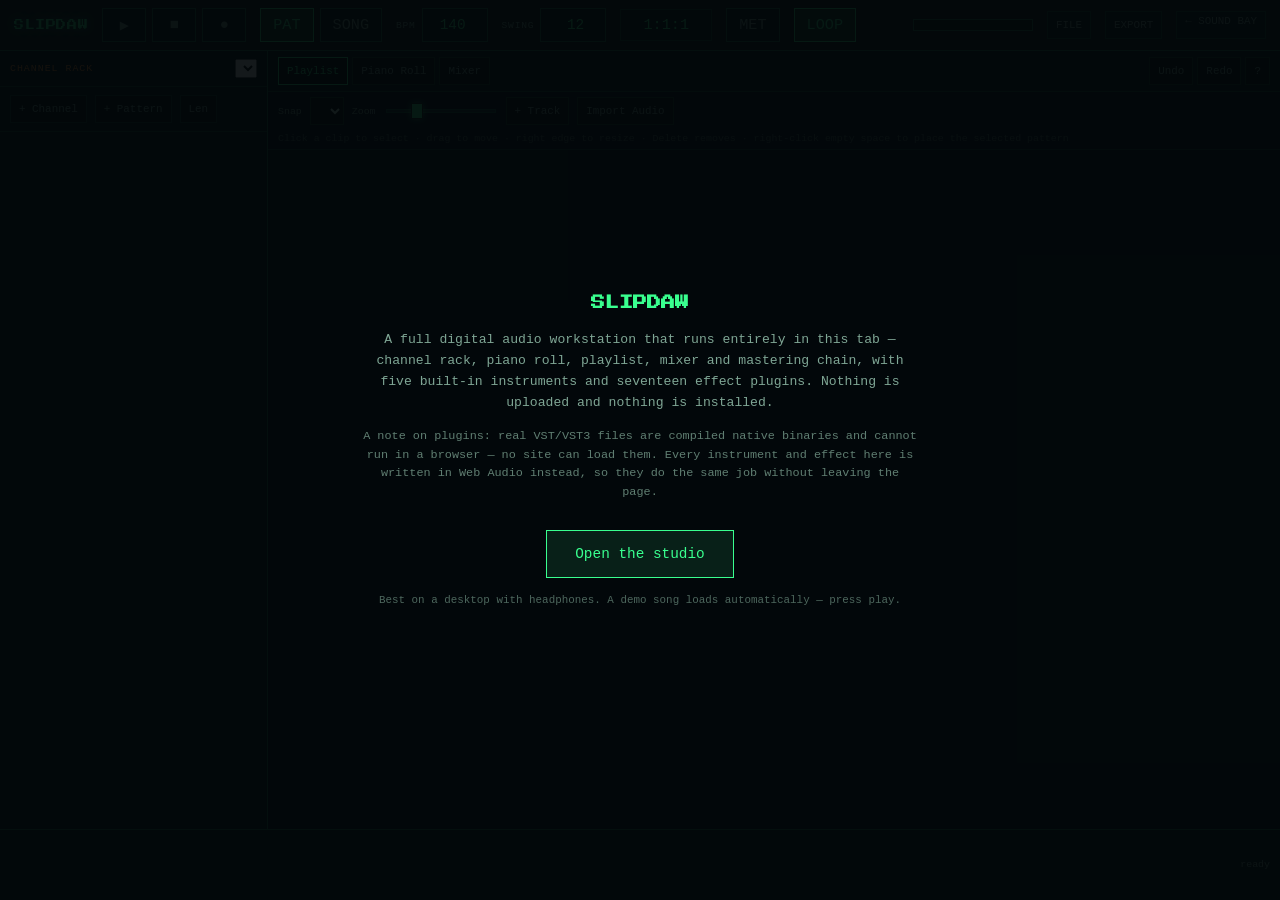
==== index.html @ 2dafb9b7 "SlipDAW v1.0.0 — a browser digital audio workstation Channel rack, piano roll, playlist, mixer and m" ====
<!DOCTYPE html>
<html lang="en">
<head>
<meta charset="UTF-8">
<meta name="viewport" content="width=device-width, initial-scale=1.0">
<title>SlipDAW // daw.slippylabs.com</title>
<meta name="description" content="SlipDAW — a full digital audio workstation in your browser. Channel rack, piano roll, playlist and mixer, with 5 built-in instruments and 17 effect plugins. Write, record, mix, master and export to WAV. No signup, no install.">
<meta property="og:type" content="website">
<meta property="og:url" content="https://daw.slippylabs.com/">
<meta property="og:title" content="SlipDAW // daw.slippylabs.com">
<meta property="og:description" content="A full digital audio workstation in your browser — channel rack, piano roll, playlist, mixer, 5 instruments, 17 plugins, and WAV export.">
<meta property="og:image" content="https://daw.slippylabs.com/og-image.png">
<meta property="og:image:width" content="1200">
<meta property="og:image:height" content="630">
<meta name="twitter:card" content="summary_large_image">
<meta name="twitter:title" content="SlipDAW // daw.slippylabs.com">
<meta name="twitter:description" content="A full digital audio workstation in your browser — channel rack, piano roll, playlist, mixer, 5 instruments, 17 plugins, and WAV export.">
<meta name="twitter:image" content="https://daw.slippylabs.com/og-image.png">
<link rel="icon" href="data:image/svg+xml,%3Csvg%20xmlns%3D%22http%3A%2F%2Fwww.w3.org%2F2000%2Fsvg%22%20viewBox%3D%220%200%2064%2064%22%3E%3Crect%20width%3D%2264%22%20height%3D%2264%22%20fill%3D%22%23060d12%22%2F%3E%3Crect%20x%3D%228%22%20y%3D%2214%22%20width%3D%226%22%20height%3D%2236%22%20fill%3D%22%2339ff8f%22%2F%3E%3Crect%20x%3D%2220%22%20y%3D%2222%22%20width%3D%226%22%20height%3D%2220%22%20fill%3D%22%2339ff8f%22%2F%3E%3Crect%20x%3D%2232%22%20y%3D%228%22%20width%3D%226%22%20height%3D%2248%22%20fill%3D%22%2339ff8f%22%2F%3E%3Crect%20x%3D%2244%22%20y%3D%2218%22%20width%3D%226%22%20height%3D%2228%22%20fill%3D%22%2339ff8f%22%2F%3E%3C%2Fsvg%3E">
<meta name="theme-color" content="#060d12">
<link rel="stylesheet" href="css/style.css?v=1">
<link rel="stylesheet" href="css/daw.css?v=1">
<script>/* perf-lite: drop blend/blur effects on low-power devices. ?fx=lite or ?fx=full to override (persisted). */
(function(){try{var k="slippy-fx",m=location.search.match(/[?&]fx=(lite|full)/),v=m?m[1]:localStorage.getItem(k);if(m)localStorage.setItem(k,v);if(v==="lite"||(v!=="full"&&(navigator.hardwareConcurrency||8)<=2))document.documentElement.classList.add("perf-lite");}catch(e){}})();</script>
</head>
<body class="daw-mode">

<div class="arm" id="arm">
  <div class="inner">
    <h2>SLIPDAW</h2>
    <p>A full digital audio workstation that runs entirely in this tab — channel rack, piano roll,
    playlist, mixer and mastering chain, with five built-in instruments and seventeen effect
    plugins. Nothing is uploaded and nothing is installed.</p>
    <p style="font-size:.74rem;opacity:.75">A note on plugins: real VST/VST3 files are compiled native
    binaries and cannot run in a browser — no site can load them. Every instrument and effect here is
    written in Web Audio instead, so they do the same job without leaving the page.</p>
    <button class="big" id="arm-btn">Open the studio</button>
    <p style="font-size:.68rem;opacity:.6;margin-top:14px">Best on a desktop with headphones.
    A demo song loads automatically — press play.</p>
  </div>
</div>

<div class="daw-shell" id="shell" aria-hidden="true">

  <div class="daw-top">
    <span class="daw-brand">SLIPDAW</span>
    <div class="transport">
      <button class="tbtn play" id="btn-play" title="Play / pause (Space)">&#9654;</button>
      <button class="tbtn" id="btn-stop" title="Stop">&#9632;</button>
      <button class="tbtn rec" id="btn-rec" title="Record from microphone">&#9679;</button>
    </div>
    <div class="transport">
      <button class="tbtn on" id="btn-pat" title="Loop the selected pattern">PAT</button>
      <button class="tbtn" id="btn-song" title="Play the playlist">SONG</button>
    </div>
    <div class="field">
      <label for="bpm">BPM</label>
      <input type="number" id="bpm" min="40" max="300" step="0.1" value="140">
    </div>
    <div class="field">
      <label for="swing">Swing</label>
      <input type="number" id="swing" min="0" max="100" step="1" value="12">
    </div>
    <div class="readout num" id="pos">1:1:1</div>
    <button class="tbtn" id="btn-metro" title="Metronome">MET</button>
    <button class="tbtn on" id="btn-loop" title="Loop">LOOP</button>
    <div class="spacer"></div>
    <div class="meter" id="master-meter" title="Master output level"><i></i></div>
    <button class="mini" id="btn-file">FILE</button>
    <button class="mini" id="btn-export">EXPORT</button>
    <a class="mini" href="https://music.slippylabs.com/" style="text-decoration:none">&larr; SOUND BAY</a>
  </div>

  <div class="mobile-note">SlipDAW is built for a desktop screen — on a phone the grids are cramped, but everything still plays.</div>

  <div class="daw-body">

    <aside class="rack">
      <div class="panel-head">
        <span class="grow">Channel Rack</span>
        <select id="pattern-select" title="Selected pattern"></select>
      </div>
      <div class="panel-head" style="border-top:none">
        <button class="mini" id="btn-add-chan">+ Channel</button>
        <button class="mini" id="btn-add-pat">+ Pattern</button>
        <button class="mini" id="btn-pat-len" title="Pattern length in bars">Len</button>
      </div>
      <div class="rack-scroll" id="rack-list"></div>
    </aside>

    <section class="main">
      <div class="tabs">
        <button class="mini on" data-view="playlist">Playlist</button>
        <button class="mini" data-view="piano">Piano Roll</button>
        <button class="mini" data-view="mixer">Mixer</button>
        <span class="spacer" style="flex:1"></span>
        <button class="mini" id="btn-undo" title="Undo (Ctrl+Z)">Undo</button>
        <button class="mini" id="btn-redo" title="Redo (Ctrl+Shift+Z)">Redo</button>
        <button class="mini" id="btn-help">?</button>
      </div>

      <div class="view" id="view">
        <div class="pane show" data-pane="playlist">
          <div class="editor-bar">
            <span>Snap</span>
            <select id="pl-snap"></select>
            <span>Zoom</span>
            <input type="range" id="pl-zoom" min="8" max="80" step="1" value="26" style="width:110px">
            <button class="mini" id="btn-add-track">+ Track</button>
            <button class="mini" id="btn-import-audio">Import Audio</button>
            <span style="opacity:.6">Click a clip to select &middot; drag to move &middot; right edge to resize &middot; Delete removes &middot; right-click empty space to place the selected pattern</span>
          </div>
          <div class="canvas-wrap" id="pl-wrap"><canvas class="grid" id="pl-canvas"></canvas></div>
        </div>

        <div class="pane" data-pane="piano">
          <div class="editor-bar">
            <span>Snap</span>
            <select id="pr-snap"></select>
            <span>Zoom</span>
            <input type="range" id="pr-zoom" min="16" max="120" step="1" value="48" style="width:110px">
            <span>Vel</span>
            <input type="range" id="pr-vel" min="1" max="127" step="1" value="100" style="width:90px">
            <span class="num" id="pr-vel-val">100</span>
            <button class="mini" id="btn-quantize">Quantize</button>
            <button class="mini" id="btn-clear-notes">Clear</button>
            <span style="opacity:.6">Draw with the left button &middot; right-click erases &middot; drag a note to move &middot; drag its right edge to resize</span>
          </div>
          <div class="canvas-wrap" id="pr-wrap"><canvas class="grid" id="pr-canvas"></canvas></div>
        </div>

        <div class="pane" data-pane="mixer">
          <div class="mixer-scroll" id="mixer-scroll"></div>
        </div>

        <div class="plugwin" id="plugwin">
          <header>
            <span class="grow" id="plug-title">Plugin</span>
            <button class="mini" id="plug-close">&times;</button>
          </header>
          <div class="body" id="plug-body"></div>
        </div>
      </div>
    </section>
  </div>

  <div class="keybar">
    <div class="keys" id="keys"></div>
    <div class="status" id="status">ready</div>
  </div>
</div>

<div class="menu" id="menu"></div>
<div class="toast" id="toast"></div>
<input type="file" id="audio-input" accept="audio/*" multiple hidden>
<input type="file" id="project-input" accept="application/json,.json" hidden>

<script type="module" src="js/main.js?v=1"></script>
</body>
</html>
---- css/style.css ----
@import url('https://fonts.googleapis.com/css2?family=Press+Start+2P&display=swap');

:root {
  --hud-green: #39ff8f;
  --hud-green-dim: #1c8a52;
  --hud-orange: #ff9130;
  --hud-red: #ff4655;
  --bg-deep: #050b10;
  --bg-panel: rgba(12, 26, 22, 0.85);
  --panel-border: rgba(57, 255, 143, 0.35);
  --text-main: #d9fbe8;
  --text-dim: #7fa695;
}

@media (prefers-reduced-motion: reduce) {
  * { animation: none !important; transition: none !important; }
}

* { box-sizing: border-box; }
html, body { margin: 0; }

body {
  font-family: "Consolas", "SFMono-Regular", Menlo, Monaco, "Courier New", monospace;
  color: var(--text-main);
  background: radial-gradient(circle at 50% 0%, #0e2a22, var(--bg-deep) 65%);
  min-height: 100vh;
  overflow-x: hidden;
}

/* ---- moving space backdrop ---- */
.starfield {
  position: fixed;
  inset: -400px;
  z-index: 0;
  pointer-events: none;
  background-image:
    radial-gradient(1.5px 1.5px at 10% 20%, #fff 50%, transparent 51%),
    radial-gradient(1px 1px at 30% 70%, #fff 50%, transparent 51%),
    radial-gradient(2px 2px at 50% 40%, #fff 50%, transparent 51%),
    radial-gradient(1px 1px at 70% 12%, #fff 50%, transparent 51%),
    radial-gradient(1.5px 1.5px at 85% 55%, #fff 50%, transparent 51%),
    radial-gradient(1px 1px at 15% 85%, #fff 50%, transparent 51%),
    radial-gradient(1px 1px at 60% 90%, #fff 50%, transparent 51%),
    radial-gradient(2px 2px at 92% 25%, #fff 50%, transparent 51%),
    radial-gradient(1px 1px at 45% 12%, #fff 50%, transparent 51%),
    radial-gradient(1px 1px at 5% 55%, #fff 50%, transparent 51%);
  background-repeat: repeat;
  background-size: 340px 340px;
  opacity: 0.8;
  will-change: transform;
  animation: starfield-fly 22s linear infinite;
}
@keyframes starfield-fly {
  from { transform: translate(0, 0); }
  to   { transform: translate(-340px, 340px); }
}

.starfox-horizon {
  position: fixed;
  inset: 0;
  z-index: 0;
  overflow: hidden;
  pointer-events: none;
}
.asteroid {
  position: absolute;
  left: -80px;
  width: var(--size, 40px);
  height: var(--size, 40px);
  opacity: var(--opacity, 0.4);
  animation: asteroid-drift var(--duration, 30s) linear infinite;
  animation-delay: var(--delay, 0s);
}
.asteroid-spin {
  width: 100%;
  height: 100%;
  animation: asteroid-tumble var(--spin, 12s) linear infinite;
  animation-delay: var(--delay, 0s);
}
.asteroid-spin svg { display: block; width: 100%; height: 100%; }
.asteroid-spin polygon {
  fill: rgba(12, 26, 22, 0.6);
  stroke: var(--hud-green-dim);
  stroke-width: 1.4;
}
@keyframes asteroid-drift {
  from { transform: translateX(0); }
  to   { transform: translateX(calc(100vw + 160px)); }
}
@keyframes asteroid-tumble {
  from { transform: rotate(0deg); }
  to   { transform: rotate(360deg); }
}

.scanlines {
  position: fixed;
  inset: 0;
  z-index: 1;
  pointer-events: none;
  background: repeating-linear-gradient(
    to bottom,
    rgba(57, 255, 143, 0.03),
    rgba(57, 255, 143, 0.03) 1px,
    transparent 2px,
    transparent 3px
  );
  mix-blend-mode: overlay;
}

/* ---- page layout ---- */
.page-wrap {
  position: relative;
  z-index: 2;
  min-height: 100vh;
  display: flex;
  align-items: flex-start;
  justify-content: center;
  padding: 40px 20px 60px;
}

.hud-panel {
  position: relative;
  width: 100%;
  max-width: 460px;
  background: var(--bg-panel);
  border: 1px solid var(--panel-border);
  padding: 36px 32px;
  backdrop-filter: blur(6px);
  box-shadow: 0 0 40px rgba(57, 255, 143, 0.08), inset 0 0 60px rgba(0,0,0,0.4);
}
.hud-panel.wide { max-width: 860px; }
.hud-panel.xwide { max-width: 1040px; }

.corner { position: absolute; width: 18px; height: 18px; border: 2px solid var(--hud-green); }
.corner.tl { top: -1px; left: -1px; border-right: none; border-bottom: none; }
.corner.tr { top: -1px; right: -1px; border-left: none; border-bottom: none; }
.corner.bl { bottom: -1px; left: -1px; border-right: none; border-top: none; }
.corner.br { bottom: -1px; right: -1px; border-left: none; border-top: none; }

.callsign-row { display: flex; align-items: center; gap: 14px; margin-bottom: 6px; }
.toad-avatar-wrap { position: relative; flex-shrink: 0; width: 46px; height: 46px; }
.toad-avatar { filter: drop-shadow(0 0 6px rgba(57, 255, 143, 0.5)); }
.lock-reticle {
  position: absolute;
  inset: -6px;
  border: 1px dashed rgba(57, 255, 143, 0.5);
  border-radius: 50%;
  animation: reticle-spin 6s linear infinite;
}
.lock-reticle::before, .lock-reticle::after {
  content: ""; position: absolute; width: 7px; height: 7px; border: 1px solid var(--hud-green);
}
.lock-reticle::before { top: -3px; left: -3px; border-right: none; border-bottom: none; }
.lock-reticle::after { bottom: -3px; right: -3px; border-left: none; border-top: none; }
@keyframes reticle-spin { to { transform: rotate(360deg); } }

.callsign {
  font-family: "Press Start 2P", "Consolas", monospace;
  font-size: 9px;
  letter-spacing: 0.1em;
  line-height: 1.6;
  color: var(--hud-orange);
  text-transform: uppercase;
  flex: 1;
}

.nav-links { display: flex; gap: 8px; flex-shrink: 0; }
.logout-link {
  font-size: 0.65rem;
  letter-spacing: 0.05em;
  text-transform: uppercase;
  color: var(--text-dim);
  text-decoration: none;
  border: 1px solid var(--panel-border);
  padding: 5px 10px;
  flex-shrink: 0;
}
.logout-link:hover { color: var(--hud-green); border-color: var(--hud-green); }

h1 {
  font-family: "Press Start 2P", "Consolas", monospace;
  font-size: 1.15rem;
  line-height: 1.6;
  margin: 10px 0 8px;
  letter-spacing: 0.02em;
  color: var(--hud-green);
  text-shadow: 0 0 12px rgba(57, 255, 143, 0.45);
}

.subtitle {
  color: var(--text-dim);
  font-size: 0.85rem;
  margin: 0 0 22px;
  letter-spacing: 0.03em;
}

/* ---- filter tabs ---- */
.filter-bar {
  display: flex;
  flex-wrap: wrap;
  gap: 8px;
  margin-bottom: 20px;
  padding-bottom: 18px;
  border-bottom: 1px dashed var(--panel-border);
}
.hud-tab {
  font-family: inherit;
  font-size: 0.7rem;
  letter-spacing: 0.05em;
  text-transform: uppercase;
  color: var(--text-dim);
  background: rgba(0,0,0,0.3);
  border: 1px solid var(--panel-border);
  padding: 6px 12px;
  cursor: pointer;
  transition: color 0.15s, border-color 0.15s, background 0.15s;
}
.hud-tab:hover { color: var(--hud-green); border-color: var(--hud-green-dim); }
.hud-tab.active {
  color: var(--hud-green);
  border-color: var(--hud-green);
  background: rgba(57, 255, 143, 0.12);
  box-shadow: 0 0 10px rgba(57,255,143,0.15);
}

/* ---- console grid / cards ---- */
.console-grid {
  display: grid;
  grid-template-columns: repeat(auto-fill, minmax(230px, 1fr));
  gap: 16px;
}
.console-card {
  border: 1px solid var(--panel-border);
  background: rgba(0, 0, 0, 0.25);
  padding: 16px;
  display: flex;
  flex-direction: column;
  gap: 10px;
}
.console-card.hidden { display: none; }
.console-card-head {
  display: flex;
  justify-content: space-between;
  align-items: baseline;
  gap: 8px;
  border-bottom: 1px dashed var(--panel-border);
  padding-bottom: 8px;
}
.console-name-wrap { display: flex; align-items: center; gap: 8px; min-width: 0; }
.console-icon { font-size: 1.1rem; flex-shrink: 0; }
.console-name {
  font-weight: bold;
  letter-spacing: 0.02em;
  color: var(--hud-green);
  font-size: 0.92rem;
  overflow: hidden;
  text-overflow: ellipsis;
  white-space: nowrap;
}
.tag {
  display: inline-block;
  padding: 2px 8px;
  font-size: 0.62rem;
  text-transform: uppercase;
  letter-spacing: 0.05em;
  border: 1px solid currentColor;
  flex-shrink: 0;
  color: var(--hud-green-dim);
}
.card-blurb { margin: 0; font-size: 0.82rem; line-height: 1.45; color: var(--text-main); flex-grow: 1; }
a.dl {
  align-self: flex-start;
  color: var(--hud-green);
  text-decoration: none;
  border: 1px solid var(--hud-green-dim);
  padding: 5px 12px;
  font-size: 0.72rem;
  letter-spacing: 0.06em;
  text-transform: uppercase;
}
a.dl:hover { background: rgba(57, 255, 143, 0.14); }

/* ---- comm-link transmission window ---- */
.comm-window {
  margin-top: 28px;
  display: flex;
  align-items: stretch;
  border: 1px solid var(--panel-border);
  background: rgba(0, 0, 0, 0.35);
  position: relative;
  overflow: hidden;
}
.comm-portrait {
  flex-shrink: 0;
  width: 56px;
  display: flex;
  align-items: center;
  justify-content: center;
  background: rgba(57, 255, 143, 0.06);
  border-right: 1px solid var(--panel-border);
}
.comm-portrait svg { filter: drop-shadow(0 0 6px rgba(57, 255, 143, 0.5)); }
.comm-body { padding: 10px 12px; flex: 1; min-width: 0; }
.comm-label {
  font-size: 0.6rem;
  letter-spacing: 0.1em;
  text-transform: uppercase;
  color: var(--hud-orange);
  display: flex;
  align-items: center;
  gap: 6px;
  margin-bottom: 5px;
}
.comm-label .dot {
  width: 6px; height: 6px; border-radius: 50%;
  background: var(--hud-red); flex-shrink: 0;
  animation: comm-blink 1s steps(1) infinite;
}
@keyframes comm-blink { 50% { opacity: 0; } }
.comm-body p { margin: 0; font-size: 0.78rem; font-style: italic; color: var(--text-main); line-height: 1.4; }

/* ---- back button ---- */
.hud-btn {
  display: block;
  width: 100%;
  margin-top: 24px;
  padding: 14px 12px;
  background: linear-gradient(180deg, rgba(57,255,143,0.18), rgba(57,255,143,0.06));
  border: 1px solid var(--hud-green);
  box-shadow: inset 0 1px 0 rgba(255,255,255,0.15), inset 0 -3px 0 rgba(0,0,0,0.35);
  color: var(--hud-green);
  font-family: "Press Start 2P", "Consolas", monospace;
  letter-spacing: 0.02em;
  text-transform: uppercase;
  font-size: 0.62rem;
  text-align: center;
  text-decoration: none;
  cursor: pointer;
  transition: background 0.15s, transform 0.05s;
}
.hud-btn:hover { background: rgba(57, 255, 143, 0.28); }
.hud-btn:active { transform: translateY(2px); }

@media (max-width: 480px) {
  .page-wrap { padding: 24px 14px 40px; }
  .hud-panel { padding: 26px 18px; }
}

/* ---- tool page components ---- */
.tool-note { font-size: 0.72rem; color: var(--text-dim); margin: 0 0 18px; line-height: 1.5; }

.tool-field-row { display: flex; flex-direction: column; gap: 6px; margin-bottom: 16px; }
.tool-field-label {
  font-size: 0.66rem;
  letter-spacing: 0.06em;
  text-transform: uppercase;
  color: var(--text-dim);
}

.tool-textarea {
  width: 100%;
  min-height: 160px;
  resize: vertical;
  background: rgba(0, 0, 0, 0.35);
  border: 1px solid var(--panel-border);
  color: var(--text-main);
  font-family: "Consolas", "SFMono-Regular", Menlo, Monaco, "Courier New", monospace;
  font-size: 0.85rem;
  line-height: 1.5;
  padding: 12px;
  box-sizing: border-box;
}
.tool-textarea:focus { outline: none; border-color: var(--hud-green); }

.tool-text-input {
  background: rgba(0, 0, 0, 0.35);
  border: 1px solid var(--panel-border);
  color: var(--text-main);
  font-family: inherit;
  font-size: 0.85rem;
  padding: 10px 12px;
  box-sizing: border-box;
  width: 100%;
}
.tool-text-input:focus { outline: none; border-color: var(--hud-green); }

.tool-output {
  width: 100%;
  min-height: 90px;
  max-height: 420px;
  overflow: auto;
  background: rgba(0, 0, 0, 0.35);
  border: 1px solid var(--panel-border);
  color: var(--hud-green);
  font-family: "Consolas", "SFMono-Regular", Menlo, Monaco, "Courier New", monospace;
  font-size: 0.82rem;
  line-height: 1.5;
  padding: 12px;
  margin: 0;
  white-space: pre-wrap;
  word-break: break-word;
  box-sizing: border-box;
}
.tool-output.error-text { color: var(--hud-red); }

.tool-controls { display: flex; flex-wrap: wrap; align-items: center; gap: 10px; margin: 14px 0; }

.tool-btn {
  font-family: inherit;
  font-size: 0.72rem;
  letter-spacing: 0.05em;
  text-transform: uppercase;
  color: var(--hud-green);
  background: rgba(0, 0, 0, 0.3);
  border: 1px solid var(--hud-green-dim);
  padding: 9px 16px;
  cursor: pointer;
  transition: background 0.15s, border-color 0.15s;
}
.tool-btn:hover { background: rgba(57, 255, 143, 0.14); border-color: var(--hud-green); }
.tool-btn:active { transform: translateY(1px); }
.tool-btn.ghost { color: var(--text-dim); border-color: var(--panel-border); }
.tool-btn.ghost:hover { color: var(--hud-green); border-color: var(--hud-green-dim); }

.tool-checks { display: flex; flex-wrap: wrap; gap: 16px; margin: 4px 0 16px; }
.tool-check { display: flex; align-items: center; gap: 7px; font-size: 0.78rem; color: var(--text-main); }
.tool-check input { accent-color: var(--hud-green); width: 15px; height: 15px; }

.tool-slider-row { display: flex; align-items: center; gap: 12px; }
.tool-slider-row input[type="range"] { flex: 1; accent-color: var(--hud-green); }
.tool-slider-value {
  font-family: "Press Start 2P", monospace;
  font-size: 0.8rem;
  color: var(--hud-green);
  min-width: 34px;
  text-align: right;
}

.stat-grid { display: grid; grid-template-columns: repeat(auto-fit, minmax(120px, 1fr)); gap: 12px; margin: 16px 0; }
.stat-tile { border: 1px solid var(--panel-border); background: rgba(0, 0, 0, 0.25); padding: 12px; text-align: center; }
.stat-tile .stat-value { font-family: "Press Start 2P", monospace; font-size: 0.95rem; color: var(--hud-green); display: block; margin-bottom: 8px; }
.stat-tile .stat-label { font-size: 0.6rem; letter-spacing: 0.05em; text-transform: uppercase; color: var(--text-dim); }

.two-col { display: grid; grid-template-columns: 1fr 1fr; gap: 16px; align-items: start; }
@media (max-width: 720px) { .two-col { grid-template-columns: 1fr; } }

.md-preview {
  background: rgba(0, 0, 0, 0.35);
  border: 1px solid var(--panel-border);
  padding: 14px;
  min-height: 160px;
  max-height: 420px;
  overflow: auto;
  font-size: 0.85rem;
  line-height: 1.55;
  box-sizing: border-box;
}
.md-preview h1, .md-preview h2, .md-preview h3 { color: var(--hud-green); font-family: inherit; text-shadow: none; margin: 0.6em 0 0.3em; }
.md-preview h1:first-child, .md-preview h2:first-child, .md-preview h3:first-child { margin-top: 0; }
.md-preview code { background: rgba(57, 255, 143, 0.1); padding: 1px 5px; font-size: 0.9em; }
.md-preview pre { background: rgba(0, 0, 0, 0.4); padding: 10px; overflow-x: auto; border: 1px solid var(--panel-border); }
.md-preview pre code { background: none; padding: 0; }
.md-preview a { color: var(--hud-orange); }
.md-preview blockquote { border-left: 2px solid var(--hud-green-dim); margin: 0.5em 0; padding: 2px 12px; color: var(--text-dim); }
.md-preview ul, .md-preview ol { padding-left: 1.4em; }
.md-preview hr { border: none; border-top: 1px dashed var(--panel-border); margin: 1em 0; }
.md-preview p { margin: 0.6em 0; }

.password-display { display: flex; gap: 8px; margin-bottom: 16px; }
.password-display input {
  flex: 1;
  background: rgba(0, 0, 0, 0.35);
  border: 1px solid var(--panel-border);
  color: var(--hud-green);
  font-family: "Consolas", monospace;
  font-size: 1rem;
  letter-spacing: 0.04em;
  padding: 11px 12px;
  min-width: 0;
}

.strength-bar { height: 6px; background: rgba(0, 0, 0, 0.4); border: 1px solid var(--panel-border); margin-bottom: 6px; overflow: hidden; }
.strength-fill { height: 100%; width: 0%; background: var(--hud-red); transition: width 0.2s, background 0.2s; }
.strength-label { font-size: 0.7rem; color: var(--text-dim); text-transform: uppercase; letter-spacing: 0.05em; margin: 0 0 18px; }

mark.regex-match { background: rgba(57, 255, 143, 0.3); color: var(--hud-green); padding: 0 1px; border-radius: 1px; }

.match-list { list-style: none; margin: 0; padding: 0; display: flex; flex-direction: column; gap: 8px; }
.match-list li { border: 1px solid var(--panel-border); background: rgba(0, 0, 0, 0.25); padding: 8px 10px; font-size: 0.78rem; }
.match-list .match-index { color: var(--hud-orange); margin-right: 8px; }

.copy-toast { font-size: 0.68rem; color: var(--hud-green); margin-left: 2px; opacity: 0; }
.copy-toast.show { opacity: 1; }

.tool-file-input {
  color: var(--text-main);
  font-family: inherit;
  font-size: 0.8rem;
}
.tool-file-input::file-selector-button {
  font-family: inherit;
  font-size: 0.72rem;
  letter-spacing: 0.05em;
  text-transform: uppercase;
  color: var(--hud-green);
  background: rgba(0, 0, 0, 0.3);
  border: 1px solid var(--hud-green-dim);
  padding: 9px 16px;
  cursor: pointer;
  margin-right: 12px;
  transition: background 0.15s, border-color 0.15s;
}
.tool-file-input::file-selector-button:hover { background: rgba(57, 255, 143, 0.14); border-color: var(--hud-green); }

.tool-select {
  background: rgba(0, 0, 0, 0.35);
  border: 1px solid var(--panel-border);
  color: var(--text-main);
  font-family: inherit;
  font-size: 0.82rem;
  padding: 9px 10px;
}
.tool-select:focus { outline: none; border-color: var(--hud-green); }

.tool-dim-row { display: flex; gap: 12px; }
.tool-dim-row > div { flex: 1; }

.canvas-frame {
  border: 1px solid var(--panel-border);
  background: repeating-conic-gradient(rgba(255,255,255,0.04) 0% 25%, transparent 0% 50%) 50% / 16px 16px;
  padding: 10px;
  display: flex;
  justify-content: center;
  align-items: center;
  min-height: 120px;
  overflow: auto;
}
.canvas-frame canvas { max-width: 100%; height: auto; display: block; }
.canvas-frame img { max-width: 100%; display: block; }

.tool-video-preview {
  width: 100%;
  max-height: 340px;
  border: 1px solid var(--panel-border);
  background: rgba(0, 0, 0, 0.35);
  display: block;
}

.progress-bar { height: 8px; background: rgba(0, 0, 0, 0.4); border: 1px solid var(--panel-border); overflow: hidden; margin: 4px 0 10px; }
.progress-fill { height: 100%; width: 0%; background: var(--hud-green); transition: width 0.15s; }

/* ---- Slippy TV ---- */
.tv-frame {
  background: linear-gradient(160deg, #10241c, #060e0b);
  border: 1px solid var(--panel-border);
  border-radius: 10px;
  padding: 16px;
  box-shadow: inset 0 0 30px rgba(0, 0, 0, 0.6), 0 0 24px rgba(57, 255, 143, 0.06);
}
.tv-screen {
  position: relative;
  width: 100%;
  aspect-ratio: 16 / 9;
  background: #000;
  border: 2px solid var(--hud-green-dim);
  border-radius: 4px;
  overflow: hidden;
  box-shadow: inset 0 0 40px rgba(0, 0, 0, 0.8);
}
.tv-screen video, .tv-screen #yt-player-wrap { width: 100%; height: 100%; display: block; position: relative; z-index: 1; background: #000; }
.tv-screen video { border: 0; }
.tv-screen #yt-player-wrap iframe { width: 100%; height: 100%; display: block; border: 0; }

.tv-off-msg {
  position: absolute;
  inset: 0;
  z-index: 3;
  display: flex;
  align-items: center;
  justify-content: center;
  flex-direction: column;
  gap: 10px;
  background: #000;
  color: var(--hud-green-dim);
  font-family: "Press Start 2P", monospace;
  font-size: 0.68rem;
  letter-spacing: 0.05em;
  text-align: center;
  padding: 20px;
  opacity: 0;
  pointer-events: none;
}
.tv-screen.tv-off .tv-off-msg { opacity: 1; }
.tv-screen.tv-off iframe, .tv-screen.tv-off video { visibility: hidden; }

.tv-loading-msg {
  position: absolute;
  inset: 0;
  z-index: 4;
  display: flex;
  align-items: center;
  justify-content: center;
  gap: 10px;
  background: rgba(0, 0, 0, 0.55);
  color: var(--hud-green);
  font-family: "Press Start 2P", monospace;
  font-size: 0.65rem;
  letter-spacing: 0.05em;
  text-shadow: 0 0 8px rgba(57, 255, 143, 0.5);
  opacity: 0;
  pointer-events: none;
}
.tv-screen.buffering .tv-loading-msg { opacity: 1; }
.tv-loading-msg .tv-loading-dot {
  width: 8px;
  height: 8px;
  border-radius: 50%;
  background: var(--hud-green);
  animation: comm-blink 0.9s steps(1) infinite;
}

.tv-static-overlay {
  position: absolute;
  inset: 0;
  z-index: 2;
  pointer-events: none;
  opacity: 0;
  background:
    repeating-linear-gradient(0deg, rgba(255, 255, 255, 0.12) 0px, rgba(255, 255, 255, 0.12) 1px, transparent 1px, transparent 3px),
    repeating-linear-gradient(90deg, rgba(57, 255, 143, 0.06) 0px, transparent 2px);
}
.tv-screen.flicker .tv-static-overlay { animation: tv-flicker-anim 0.35s steps(6) forwards; }
@keyframes tv-flicker-anim {
  0% { opacity: 0.9; } 25% { opacity: 0.25; } 50% { opacity: 0.75; } 75% { opacity: 0.15; } 100% { opacity: 0; }
}

.tv-controls { display: flex; flex-wrap: wrap; align-items: center; gap: 14px; margin-top: 18px; }

.tv-power-btn {
  padding: 9px 14px;
  border: 1px solid var(--panel-border);
  background: rgba(0, 0, 0, 0.3);
  color: var(--text-dim);
  font-family: inherit;
  font-size: 0.72rem;
  letter-spacing: 0.05em;
  text-transform: uppercase;
  cursor: pointer;
  display: flex;
  align-items: center;
  gap: 7px;
  transition: background 0.15s, box-shadow 0.15s, border-color 0.15s, color 0.15s;
  flex-shrink: 0;
}
.tv-power-btn:hover { border-color: var(--hud-green-dim); color: var(--hud-green); }
.tv-power-btn.on {
  background: rgba(57, 255, 143, 0.16);
  border-color: var(--hud-green);
  color: var(--hud-green);
  box-shadow: 0 0 10px rgba(57, 255, 143, 0.3);
}

.channel-readout {
  font-family: "Press Start 2P", monospace;
  font-size: 0.8rem;
  color: var(--hud-green);
  background: rgba(0, 0, 0, 0.5);
  border: 1px solid var(--panel-border);
  padding: 10px 14px;
  text-shadow: 0 0 8px rgba(57, 255, 143, 0.5);
  min-width: 140px;
  text-align: center;
  flex-shrink: 0;
}

.tv-nav-btn {
  width: 40px;
  height: 40px;
  border: 1px solid var(--hud-green-dim);
  background: rgba(0, 0, 0, 0.3);
  color: var(--hud-green);
  font-size: 1rem;
  cursor: pointer;
  flex-shrink: 0;
}
.tv-nav-btn:hover { background: rgba(57, 255, 143, 0.14); border-color: var(--hud-green); }

.volume-row { display: flex; align-items: center; gap: 10px; flex: 1; min-width: 180px; }
.volume-row input[type="range"] { flex: 1; accent-color: var(--hud-green); }
.volume-row .tool-slider-value { min-width: 40px; }

.mute-btn {
  width: 36px;
  height: 36px;
  border: 1px solid var(--panel-border);
  background: rgba(0, 0, 0, 0.3);
  color: var(--text-main);
  font-size: 1rem;
  cursor: pointer;
  flex-shrink: 0;
}
.mute-btn:hover { border-color: var(--hud-green); }

.channel-grid { display: grid; grid-template-columns: repeat(auto-fill, minmax(150px, 1fr)); gap: 10px; margin-top: 16px; }
.channel-btn {
  display: flex;
  align-items: center;
  gap: 8px;
  border: 1px solid var(--panel-border);
  background: rgba(0, 0, 0, 0.25);
  color: var(--text-main);
  padding: 10px 12px;
  font-family: inherit;
  font-size: 0.78rem;
  cursor: pointer;
  text-align: left;
}
.channel-btn:hover { border-color: var(--hud-green-dim); }
.channel-btn.active {
  border-color: var(--hud-green);
  background: rgba(57, 255, 143, 0.1);
  color: var(--hud-green);
  box-shadow: 0 0 10px rgba(57, 255, 143, 0.12);
}
.channel-btn .ch-num {
  font-family: "Press Start 2P", monospace;
  font-size: 0.58rem;
  color: var(--hud-orange);
  flex-shrink: 0;
}

/* ---- calculators (Simple Calculator, Tip Calculator) ---- */
/* Numeric displays use a plain monospace font, never "Press Start 2P" —
   that pixel font draws 8 as S and 0 as O at small sizes. */
.calc-display {
  width: 100%;
  background: rgba(0, 0, 0, 0.35);
  border: 1px solid var(--panel-border);
  color: var(--hud-green);
  font-family: "Consolas", "SFMono-Regular", Menlo, Monaco, "Courier New", monospace;
  font-size: 2.1rem;
  text-align: right;
  padding: 20px 16px 14px;
  margin-bottom: 4px;
  overflow-x: auto;
  white-space: nowrap;
  box-sizing: border-box;
}
.calc-subdisplay {
  font-family: "Consolas", "SFMono-Regular", Menlo, Monaco, "Courier New", monospace;
  font-size: 0.78rem;
  color: var(--text-dim);
  text-align: right;
  min-height: 1.1em;
  padding: 0 16px;
  margin-bottom: 16px;
}

.calc-grid { display: grid; grid-template-columns: repeat(4, 1fr); gap: 8px; margin-bottom: 18px; }
.calc-key {
  font-family: "Consolas", "SFMono-Regular", Menlo, Monaco, "Courier New", monospace;
  font-size: 1.15rem;
  color: var(--text-main);
  background: rgba(0, 0, 0, 0.3);
  border: 1px solid var(--panel-border);
  padding: 16px 0;
  cursor: pointer;
  transition: background 0.15s, border-color 0.15s;
}
.calc-key:hover { background: rgba(57, 255, 143, 0.14); border-color: var(--hud-green); }
.calc-key:active { transform: translateY(1px); }
.calc-key.calc-op { color: var(--hud-orange); border-color: rgba(255, 145, 48, 0.35); }
.calc-key.calc-op:hover { background: rgba(255, 145, 48, 0.14); border-color: var(--hud-orange); }
.calc-key.calc-op.active { background: rgba(255, 145, 48, 0.22); border-color: var(--hud-orange); }
.calc-key.calc-equals { color: var(--hud-green); border-color: var(--hud-green-dim); grid-column: span 2; }
.calc-key.calc-clear, .calc-key.calc-back { color: var(--hud-red); border-color: rgba(255, 70, 85, 0.35); }
.calc-key.calc-clear:hover, .calc-key.calc-back:hover { background: rgba(255, 70, 85, 0.14); border-color: var(--hud-red); }
.calc-key.calc-zero { grid-column: span 2; }

.calc-result-grid { display: grid; grid-template-columns: repeat(auto-fit, minmax(140px, 1fr)); gap: 12px; margin: 16px 0; }
.calc-result-tile { border: 1px solid var(--panel-border); background: rgba(0, 0, 0, 0.25); padding: 14px 12px; text-align: center; }
.calc-result-tile .calc-result-value {
  font-family: "Consolas", "SFMono-Regular", Menlo, Monaco, "Courier New", monospace;
  font-size: 1.25rem;
  color: var(--hud-green);
  display: block;
  margin-bottom: 8px;
}
.calc-result-tile .calc-result-label { font-size: 0.6rem; letter-spacing: 0.05em; text-transform: uppercase; color: var(--text-dim); }
.calc-result-tile.highlight { border-color: var(--hud-green-dim); background: rgba(57, 255, 143, 0.06); }
.calc-result-tile.highlight .calc-result-value { font-size: 1.55rem; }

.calc-slider-value {
  font-family: "Consolas", "SFMono-Regular", Menlo, Monaco, "Courier New", monospace;
  font-size: 0.9rem;
  color: var(--hud-green);
  min-width: 44px;
  text-align: right;
}

.tip-quick-row { display: flex; flex-wrap: wrap; gap: 8px; margin: 10px 0 16px; }
.tip-quick-btn {
  font-family: inherit;
  font-size: 0.72rem;
  letter-spacing: 0.03em;
  color: var(--text-main);
  background: rgba(0, 0, 0, 0.3);
  border: 1px solid var(--panel-border);
  padding: 8px 14px;
  cursor: pointer;
  transition: background 0.15s, border-color 0.15s;
}
.tip-quick-btn:hover { background: rgba(57, 255, 143, 0.14); border-color: var(--hud-green); }
.tip-quick-btn.active { color: var(--hud-green); border-color: var(--hud-green); background: rgba(57, 255, 143, 0.14); }

.tool-number-input {
  width: 100%;
  background: rgba(0, 0, 0, 0.35);
  border: 1px solid var(--panel-border);
  color: var(--hud-green);
  font-family: "Consolas", "SFMono-Regular", Menlo, Monaco, "Courier New", monospace;
  font-size: 1rem;
  padding: 11px 12px;
  box-sizing: border-box;
}
.tool-number-input:focus { outline: none; border-color: var(--hud-green); }

/* ---- World Internet Radio ---- */
.radio-now-playing {
  display: flex;
  flex-wrap: wrap;
  align-items: center;
  gap: 16px;
  padding: 16px;
  border: 1px solid var(--panel-border);
  background: rgba(0, 0, 0, 0.3);
  margin: 20px 0;
}
.radio-now-playing-info { display: flex; align-items: center; gap: 10px; min-width: 0; flex: 1 1 220px; }
.radio-now-playing-info .console-name { max-width: 220px; }

/* Station names run longer than typical project-card titles — wrap instead
   of ellipsizing, so the full name is always readable. Some tags (country/
   network labels) are also long, so name and tag are stacked in separate
   rows here rather than sharing the homepage cards' single side-by-side
   row — no flex-basis/shrink combination keeps two long, independently-
   wrapping strings from colliding when they share one line. */
.station-card .console-name { white-space: normal; overflow: visible; text-overflow: clip; }
.station-card .console-card-head { flex-direction: column; align-items: flex-start; gap: 4px; }

.radio-transport { display: flex; align-items: center; gap: 10px; flex-shrink: 0; }
.radio-play-btn {
  width: 42px;
  height: 42px;
  font-size: 1.1rem;
  color: var(--hud-green);
  background: rgba(0, 0, 0, 0.3);
  border: 1px solid var(--hud-green-dim);
  cursor: pointer;
  transition: background 0.15s, border-color 0.15s, box-shadow 0.15s;
}
.radio-play-btn:hover { background: rgba(57, 255, 143, 0.14); border-color: var(--hud-green); }
.radio-play-btn.playing {
  background: rgba(57, 255, 143, 0.16);
  border-color: var(--hud-green);
  box-shadow: 0 0 10px rgba(57, 255, 143, 0.3);
}

.radio-status {
  font-family: inherit;
  text-transform: uppercase;
  letter-spacing: 0.06em;
  font-size: 0.72rem;
  color: var(--text-dim);
}
.radio-status.tuning { color: var(--hud-orange); }
.radio-status.on-air { color: var(--hud-green); text-shadow: 0 0 8px rgba(57, 255, 143, 0.5); }
.radio-status.paused { color: var(--text-dim); }
.radio-status.error { color: var(--hud-red); }

.radio-volume { flex: 1 1 200px; min-width: 160px; }

.region-heading {
  font-family: inherit;
  text-transform: uppercase;
  letter-spacing: 0.08em;
  font-size: 0.78rem;
  color: var(--hud-orange);
  border-bottom: 1px dashed var(--panel-border);
  padding-bottom: 6px;
  margin: 28px 0 12px;
}
.region-heading:first-of-type { margin-top: 8px; }

.station-card.playing {
  border-color: var(--hud-green);
  background: rgba(57, 255, 143, 0.04);
  box-shadow: 0 0 10px rgba(57, 255, 143, 0.12);
}

.station-tune-btn {
  align-self: flex-start;
  color: var(--hud-green);
  background: none;
  border: 1px solid var(--hud-green-dim);
  padding: 5px 12px;
  font-family: inherit;
  font-size: 0.72rem;
  letter-spacing: 0.06em;
  text-transform: uppercase;
  cursor: pointer;
  transition: background 0.15s, border-color 0.15s;
}
.station-tune-btn:hover { background: rgba(57, 255, 143, 0.14); }
.station-tune-btn.playing { background: rgba(57, 255, 143, 0.22); border-color: var(--hud-green); color: var(--hud-green); }

/* ---- search bar (project archive) ---- */
.search-bar { position: relative; margin-bottom: 18px; }
.search-icon {
  position: absolute;
  left: 12px;
  top: 50%;
  transform: translateY(-50%);
  font-size: 0.8rem;
  opacity: 0.5;
  pointer-events: none;
}
.search-input { padding-left: 34px; }
.search-clear-btn {
  position: absolute;
  right: 8px;
  top: 50%;
  transform: translateY(-50%);
  background: none;
  border: none;
  color: var(--text-dim);
  font-size: 0.9rem;
  cursor: pointer;
  padding: 4px 6px;
  opacity: 0;
  pointer-events: none;
  transition: opacity 0.15s, color 0.15s;
}
.search-bar.has-query .search-clear-btn { opacity: 1; pointer-events: auto; }
.search-clear-btn:hover { color: var(--hud-green); }
.search-empty-msg {
  display: none;
  color: var(--text-dim);
  font-size: 0.82rem;
  padding: 18px 4px;
  text-align: center;
}
.search-empty-msg.show { display: block; }

/* ---- color palette generator ---- */
.palette-grid { display: flex; gap: 10px; margin: 18px 0; }
.swatch {
  flex: 1;
  min-width: 0;
  aspect-ratio: 3 / 4;
  border: 1px solid var(--panel-border);
  display: flex;
  flex-direction: column;
  justify-content: flex-end;
  cursor: pointer;
  position: relative;
  transition: transform 0.1s;
}
.swatch:hover { transform: translateY(-3px); }
.swatch-info { background: rgba(0, 0, 0, 0.55); padding: 7px 4px; text-align: center; }
.swatch-hex {
  font-family: "Consolas", "SFMono-Regular", Menlo, Monaco, "Courier New", monospace;
  font-size: 0.68rem;
  color: var(--text-main);
  display: block;
}
.swatch-lock {
  position: absolute;
  top: 6px;
  right: 6px;
  width: 24px;
  height: 24px;
  border: 1px solid var(--panel-border);
  background: rgba(0, 0, 0, 0.5);
  color: var(--text-dim);
  font-size: 0.78rem;
  cursor: pointer;
  display: flex;
  align-items: center;
  justify-content: center;
}
.swatch-lock:hover { color: var(--hud-green); }
.swatch-lock.locked { color: var(--hud-green); border-color: var(--hud-green); background: rgba(57, 255, 143, 0.14); }
@media (max-width: 560px) {
  .palette-grid { flex-wrap: wrap; }
  .swatch { flex: 1 1 calc(33.33% - 8px); aspect-ratio: 1 / 1; }
}

/* ---- text diff checker ---- */
.diff-output {
  width: 100%;
  max-height: 420px;
  overflow: auto;
  background: rgba(0, 0, 0, 0.35);
  border: 1px solid var(--panel-border);
  font-family: "Consolas", "SFMono-Regular", Menlo, Monaco, "Courier New", monospace;
  font-size: 0.8rem;
  line-height: 1.55;
}
.diff-line { padding: 1px 10px; white-space: pre-wrap; word-break: break-word; }
.diff-line .diff-marker { display: inline-block; width: 1.4em; opacity: 0.7; }
.diff-line.added { background: rgba(57, 255, 143, 0.12); color: var(--hud-green); }
.diff-line.removed { background: rgba(255, 70, 85, 0.12); color: var(--hud-red); }
.diff-line.same { color: var(--text-dim); }

/* ---- generic show/hide utility (mode tabs, etc.) ---- */
.hidden { display: none; }

/* ---- stopwatch / timer ---- */
/* Uses a color/background keyframe, not `transition: opacity` — anything
   under .hud-panel (backdrop-filter: blur) gets stuck mid-fade with an
   opacity transition in this Chromium version, so alerts flash color instead. */
.timer-alert { animation: timer-flash 0.5s steps(2) 6; }
@keyframes timer-flash {
  50% { background: rgba(255, 70, 85, 0.28); color: var(--hud-red); }
}

/* ---- image to ASCII art ---- */
/* Deliberately not .tool-output: that wraps long lines, which shears the
   picture in half. ASCII art needs `pre` and a line-height of exactly 1. */
.ascii-output {
  background: rgba(0, 0, 0, 0.45);
  border: 1px solid var(--panel-border);
  color: var(--hud-green);
  font-family: "Consolas", "SFMono-Regular", Menlo, Monaco, "Courier New", monospace;
  font-size: 7px;
  line-height: 1;
  letter-spacing: 0;
  white-space: pre;
  overflow: auto;
  max-height: 560px;
  padding: 10px;
  margin: 0 0 16px;
  box-sizing: border-box;
}

/* ---- audio spectrum analyzer ---- */
/* A canvas with no intrinsic ratio needs an explicit CSS height, otherwise it
   collapses to the default 150px and the drawing buffer resizes every frame. */
.viz-canvas {
  display: block;
  width: 100%;
  height: 240px;
  background: #050b10;
  border: 1px solid var(--panel-border);
  box-sizing: border-box;
}

/* ---- contrast checker ---- */
.colour-row { display: flex; gap: 8px; align-items: center; }
.colour-row .tool-text-input { flex: 1; min-width: 0; }
/* The preview sets its own colours inline — that is the entire point of it,
   so nothing here may specify a colour or background. */
.wcag-preview {
  border: 1px solid var(--panel-border);
  padding: 18px 16px;
  line-height: 1.5;
}
.wcag-preview p { margin: 0 0 10px; }
.wcag-preview p:last-child { margin-bottom: 0; }
.wcag-small { font-size: 16px; }
.wcag-bold { font-size: 18.66px; font-weight: 700; }
.wcag-large { font-size: 24px; }

/* ---- CSS playground ---- */
.css-preview {
  border: 1px solid var(--panel-border);
  min-height: 220px;
  display: flex;
  align-items: center;
  justify-content: center;
  background: repeating-conic-gradient(rgba(255,255,255,0.04) 0% 25%, transparent 0% 50%) 50% / 16px 16px;
  padding: 26px;
  box-sizing: border-box;
}
.css-swatch { width: 100%; height: 200px; }
.css-shadow-box {
  width: 190px;
  height: 130px;
  background: var(--text-main);
  border-radius: 8px;
}
.stop-row { display: flex; gap: 8px; align-items: center; margin-bottom: 8px; }
.stop-row .tool-text-input { flex: 1; min-width: 0; }
.stop-row input[type="range"] { flex: 2; accent-color: var(--hud-green); }
.stop-remove {
  background: rgba(0,0,0,0.3);
  border: 1px solid var(--panel-border);
  color: var(--text-dim);
  cursor: pointer;
  font-family: inherit;
  padding: 6px 10px;
}
.stop-remove:hover { color: var(--hud-red); border-color: var(--hud-red); }

/* ---- regex NFA visualizer ---- */
.nfa-canvas {
  display: block;
  width: 100%;
  height: 380px;
  background: #050b10;
  border: 1px solid var(--panel-border);
  box-sizing: border-box;
}
.tape { display: flex; flex-wrap: wrap; gap: 4px; margin: 12px 0; }
.tape-cell {
  border: 1px solid var(--panel-border);
  padding: 6px 9px;
  font-family: "Consolas", "SFMono-Regular", Menlo, Monaco, "Courier New", monospace;
  font-size: 0.9rem;
  color: var(--text-dim);
  min-width: 12px;
  text-align: center;
}
.tape-cell.done { color: var(--hud-green); border-color: var(--hud-green-dim); }
.tape-cell.current { color: var(--bg-deep); background: var(--hud-green); border-color: var(--hud-green); }

/* ---- favicon generator ---- */
.icon-previews { display: flex; flex-wrap: wrap; gap: 14px; align-items: flex-end; margin: 16px 0; }
.icon-preview { text-align: center; }
.icon-preview canvas {
  display: block;
  border: 1px solid var(--panel-border);
  background: repeating-conic-gradient(rgba(255,255,255,0.06) 0% 25%, transparent 0% 50%) 50% / 8px 8px;
  image-rendering: pixelated;
}
.icon-preview span {
  display: block;
  margin-top: 5px;
  font-size: 0.6rem;
  letter-spacing: 0.05em;
  color: var(--text-dim);
}

/* ---- path tracer ---- */
.trace-canvas {
  display: block;
  width: 100%;
  max-width: 720px;
  margin: 0 auto;
  border: 1px solid var(--panel-border);
  background: #050b10;
  image-rendering: auto;
}

/* ---- colour swatch input (meme generator) ---- */
.tool-color-input {
  width: 46px;
  height: 34px;
  padding: 2px;
  background: rgba(0, 0, 0, 0.35);
  border: 1px solid var(--panel-border);
  cursor: pointer;
}
.tool-color-input:focus { outline: none; border-color: var(--hud-green); }

/* ---- phone-sized touch targets + small-screen layout (2026-08-13) ----
   These controls were laid out for a mouse and land between 15px and 37px
   tall, well under the ~44px a thumb reliably hits. Everything sizing-related
   here is scoped to the phone breakpoint, so the desktop layout is untouched.
   This block is identical across every tool subdomain — keep it in sync. */
.tool-btn, .hud-tab, .logout-link, .home-link, .tool-select, .tool-file-input,
.tip-quick-btn, .station-tune-btn, .mute-btn, .swatch-lock, .stop-remove,
.dl, .login-btn, .hud-btn, .search-clear-btn, .tv-power-btn {
  touch-action: manipulation;
}
/* A grid track floors at its content's min-content width unless told
   otherwise, which is how one wide canvas drags the whole page sideways. */
.two-col > * { min-width: 0; }

@media (max-width: 560px) {
  .tool-btn,
  .tool-select,
  .tool-file-input,
  .tool-color-input,
  .tool-text-input,
  .tip-quick-btn,
  .station-tune-btn,
  .mute-btn { min-height: 44px; }

  .tool-btn { padding: 12px 18px; }
  /* Square icon button — it needs the width as much as the height. */
  .mute-btn { min-width: 44px; }

  .hud-tab {
    min-height: 44px;
    padding: 10px 12px;
    flex: 1 1 30%;
    text-align: center;
  }

  .nav-links .logout-link,
  .nav-links .home-link,
  .callsign-row .home-link {
    min-height: 44px;
    display: inline-flex;
    align-items: center;
  }

  input[type="range"] { height: 44px; }

  .tool-check { min-height: 44px; }
  .tool-check input { width: 20px; height: 20px; }

  .swatch-lock { width: 40px; height: 40px; }
  .stop-remove { min-height: 44px; min-width: 44px; }
  .search-clear-btn { min-height: 44px; min-width: 44px; }
  .hud-btn { min-height: 44px; }
  .tv-power-btn { min-height: 44px; }

  /* Hub card actions and the login chip — the primary tap on those pages. */
  a.dl,
  .login-btn {
    min-height: 44px;
    display: inline-flex;
    align-items: center;
  }

  /* Three selects side by side cannot fit a phone — stack them instead of
     letting the row push the page wider than the viewport. */
  .tool-dim-row { flex-wrap: wrap; }
  .tool-dim-row > div { flex: 1 1 100%; min-width: 0; }
}

/* Analyzer-only: the trace is the whole point of this page, so give it more
   room on a phone than the 240px desktop default. */
@media (max-width: 560px) {
  .viz-canvas { height: 300px; }
}

/* ---- perf-lite -------------------------------------------------------------
   Toggled on <html> by the inline perf-lite snippet (low-power devices) or by
   the user's "reduce effects" preference. The starfield itself stays: it is a
   compositor transform now and costs essentially nothing. What this drops are
   the two effects that force full-viewport work every frame -- mix-blend-mode
   compositing and backdrop-filter blur. */
.perf-lite { --bg-panel: rgba(12, 26, 22, 0.95); }
.perf-lite .scanlines { mix-blend-mode: normal; opacity: 0.4; }
.perf-lite .starfield,
.perf-lite .asteroid,
.perf-lite .asteroid-spin { animation: none; }
.perf-lite *,
.perf-lite *::before,
.perf-lite *::after {
  backdrop-filter: none !important;
  -webkit-backdrop-filter: none !important;
}
---- css/daw.css ----
/* ============================================================
   SlipDAW — workspace styling
   Layered on top of the shared Star Fox HUD sheet (css/style.css).

   Two rules inherited from that sheet that matter here:
   - Nothing under .hud-panel may use `transition: opacity` — it sticks at
     its starting value in this Chromium. Toggle `display` instead.
   - "Press Start 2P" renders 8 as S and 0 as O. A DAW is wall-to-wall
     numbers (BPM, bars, dB, times), so every readout below is explicitly
     monospace, never the pixel font.
   ============================================================ */

:root {
  --daw-bg: #060d12;
  --daw-panel: rgba(10, 22, 19, 0.92);
  --daw-line: rgba(57, 255, 143, 0.22);
  --daw-line-strong: rgba(57, 255, 143, 0.42);
  --daw-row: rgba(255, 255, 255, 0.03);
  --mono: "Consolas", "SFMono-Regular", Menlo, Monaco, "Courier New", monospace;
}

.num { font-family: var(--mono); font-variant-numeric: tabular-nums; }

/* The decorative starfield and scanlines are disabled inside the workspace.
   They were the dominant cost in the sitewide performance pass, and here they
   would be competing for frames with audio scheduling and canvas redraws. */
body.daw-mode .starfield,
body.daw-mode .scanlines,
body.daw-mode .starfox-horizon { display: none; }

body.daw-mode {
  background: var(--daw-bg);
  overflow: hidden;
}

.daw-shell {
  position: fixed;
  inset: 0;
  display: grid;
  grid-template-rows: auto 1fr auto;
  z-index: 3;
}

/* ---------- top bar ---------- */
.daw-top {
  display: flex;
  align-items: center;
  gap: 14px;
  padding: 8px 14px;
  border-bottom: 1px solid var(--daw-line-strong);
  background: var(--daw-panel);
  flex-wrap: wrap;
}
.daw-brand {
  font-family: "Press Start 2P", var(--mono);
  font-size: 10px;
  color: var(--hud-green);
  letter-spacing: 0.06em;
  text-shadow: 0 0 10px rgba(57, 255, 143, 0.4);
  white-space: nowrap;
}
.transport { display: flex; gap: 6px; align-items: center; }
.tbtn {
  font-family: var(--mono);
  font-size: 0.95rem;
  min-width: 44px;
  min-height: 34px;
  padding: 4px 12px;
  color: var(--text-dim);
  background: rgba(0, 0, 0, 0.4);
  border: 1px solid var(--daw-line-strong);
  cursor: pointer;
  transition: color 0.12s, border-color 0.12s, background 0.12s;
}
.tbtn:hover { color: var(--hud-green); border-color: var(--hud-green); }
.tbtn.on { color: var(--hud-green); border-color: var(--hud-green); background: rgba(57, 255, 143, 0.14); }
.tbtn.play.on { color: #060d12; background: var(--hud-green); }
.tbtn.rec.on { color: #fff; background: var(--hud-red); border-color: var(--hud-red); }

.field { display: flex; align-items: center; gap: 6px; }
.field label {
  font-size: 0.6rem;
  letter-spacing: 0.08em;
  text-transform: uppercase;
  color: var(--text-dim);
}
.field input[type="number"] {
  width: 66px;
  min-height: 34px;
  background: rgba(0, 0, 0, 0.45);
  border: 1px solid var(--daw-line-strong);
  color: var(--hud-green);
  font-family: var(--mono);
  font-size: 0.9rem;
  padding: 4px 6px;
  text-align: right;
}
.readout {
  font-family: var(--mono);
  font-size: 0.95rem;
  color: var(--hud-green);
  background: rgba(0, 0, 0, 0.5);
  border: 1px solid var(--daw-line);
  padding: 6px 10px;
  min-width: 92px;
  text-align: center;
  font-variant-numeric: tabular-nums;
}
.daw-top .spacer { flex: 1 1 auto; }

/* master meter */
.meter {
  width: 120px; height: 12px;
  border: 1px solid var(--daw-line-strong);
  background: rgba(0, 0, 0, 0.6);
  position: relative;
  overflow: hidden;
}
.meter i {
  position: absolute; inset: 0 100% 0 0;
  background: linear-gradient(90deg, #1c8a52, #39ff8f 70%, #ffd166 88%, #ff4655);
}
.meter.clip { border-color: var(--hud-red); box-shadow: 0 0 8px rgba(255,70,85,.6); }

/* ---------- body ---------- */
.daw-body {
  display: grid;
  grid-template-columns: 268px 1fr;
  min-height: 0;
}
.rack {
  border-right: 1px solid var(--daw-line-strong);
  background: rgba(6, 14, 12, 0.9);
  display: flex;
  flex-direction: column;
  min-height: 0;
}
.panel-head {
  padding: 8px 10px;
  border-bottom: 1px solid var(--daw-line);
  display: flex;
  align-items: center;
  gap: 8px;
  font-size: 0.62rem;
  letter-spacing: 0.1em;
  text-transform: uppercase;
  color: var(--hud-orange);
}
.panel-head .grow { flex: 1; }
.mini {
  font-family: var(--mono);
  font-size: 0.68rem;
  min-height: 28px;
  padding: 3px 8px;
  color: var(--text-dim);
  background: rgba(0, 0, 0, 0.4);
  border: 1px solid var(--daw-line);
  cursor: pointer;
}
.mini:hover { color: var(--hud-green); border-color: var(--hud-green-dim); }
.mini.on { color: var(--hud-green); border-color: var(--hud-green); }

.rack-scroll { overflow: auto; flex: 1; min-height: 0; }

.chan {
  border-bottom: 1px solid var(--daw-line);
  padding: 6px 8px;
}
.chan.sel { background: rgba(57, 255, 143, 0.07); }
.chan-head { display: flex; align-items: center; gap: 6px; margin-bottom: 5px; }
.chan-name {
  flex: 1;
  font-size: 0.74rem;
  color: var(--text-main);
  cursor: pointer;
  overflow: hidden;
  text-overflow: ellipsis;
  white-space: nowrap;
}
.chan.sel .chan-name { color: var(--hud-green); }
.dot-btn {
  width: 20px; height: 20px;
  line-height: 1;
  font-size: 0.58rem;
  font-family: var(--mono);
  border: 1px solid var(--daw-line-strong);
  background: rgba(0, 0, 0, 0.4);
  color: var(--text-dim);
  cursor: pointer;
  padding: 0;
}
.dot-btn.on { background: var(--hud-green); color: #060d12; border-color: var(--hud-green); }
.dot-btn.solo.on { background: var(--hud-orange); border-color: var(--hud-orange); color: #060d12; }

.steps { display: flex; gap: 2px; }
.steprow { display: flex; align-items: center; gap: 4px; margin-bottom: 2px; }
.steprow .lbl {
  width: 58px;
  font-size: 0.58rem;
  color: var(--text-dim);
  font-family: var(--mono);
  overflow: hidden;
  text-overflow: ellipsis;
  white-space: nowrap;
}
.step {
  flex: 1;
  height: 16px;
  min-width: 8px;
  border: 1px solid rgba(57, 255, 143, 0.18);
  background: rgba(0, 0, 0, 0.45);
  cursor: pointer;
  padding: 0;
}
.step.beat { border-left-color: var(--daw-line-strong); }
.step.on { background: var(--hud-green); border-color: var(--hud-green); }
.step.playing { box-shadow: inset 0 0 0 1px var(--hud-orange); }

/* ---------- main area ---------- */
.main {
  display: flex;
  flex-direction: column;
  min-width: 0;
  min-height: 0;
}
.tabs {
  display: flex;
  gap: 4px;
  padding: 6px 10px;
  border-bottom: 1px solid var(--daw-line);
  background: rgba(6, 14, 12, 0.8);
  align-items: center;
  flex-wrap: wrap;
}
.view { flex: 1; min-height: 0; position: relative; overflow: hidden; }
.view > .pane { position: absolute; inset: 0; display: none; }
/* Flex column, not a plain block: the scroll area has to take the space left
   after the toolbar. As `position: absolute; inset: 0` it covered the toolbar
   instead, hiding the snap and zoom controls behind the canvas. */
.view > .pane.show { display: flex; flex-direction: column; }

.canvas-wrap { position: relative; flex: 1 1 auto; min-height: 0; overflow: auto; }
canvas.grid { display: block; background: #060d12; }

.editor-bar {
  display: flex;
  gap: 8px;
  align-items: center;
  padding: 5px 10px;
  border-bottom: 1px solid var(--daw-line);
  font-size: 0.62rem;
  color: var(--text-dim);
  flex-wrap: wrap;
}
.editor-bar select,
.tabs select {
  background: rgba(0, 0, 0, 0.45);
  border: 1px solid var(--daw-line);
  color: var(--text-main);
  font-family: var(--mono);
  font-size: 0.72rem;
  min-height: 28px;
  padding: 2px 6px;
}

/* ---------- mixer ---------- */
.mixer-scroll { flex: 1 1 auto; min-height: 0; overflow: auto; display: flex; gap: 6px; padding: 10px; }
/* Range inputs default to the platform blue, which reads as "unstyled web
   form" next to everything else here. Both the track and the thumb need
   explicit rules in WebKit and Firefox. */
input[type="range"] {
  -webkit-appearance: none;
  appearance: none;
  background: transparent;
  height: 20px;
  cursor: pointer;
}
input[type="range"]::-webkit-slider-runnable-track {
  height: 4px;
  background: rgba(57, 255, 143, 0.18);
  border: 1px solid var(--daw-line);
}
input[type="range"]::-webkit-slider-thumb {
  -webkit-appearance: none;
  appearance: none;
  width: 12px; height: 16px;
  margin-top: -7px;
  background: var(--hud-green);
  border: 1px solid #0b1a15;
  box-shadow: 0 0 6px rgba(57, 255, 143, 0.5);
}
input[type="range"]::-moz-range-track {
  height: 4px;
  background: rgba(57, 255, 143, 0.18);
  border: 1px solid var(--daw-line);
}
input[type="range"]::-moz-range-thumb {
  width: 12px; height: 16px; border-radius: 0;
  background: var(--hud-green);
  border: 1px solid #0b1a15;
}

.strip {
  width: 122px;
  flex: 0 0 auto;
  border: 1px solid var(--daw-line);
  background: rgba(0, 0, 0, 0.35);
  display: flex;
  flex-direction: column;
  padding: 8px 6px;
  gap: 6px;
}
.strip.sel { border-color: var(--hud-green); background: rgba(57, 255, 143, 0.06); }
.strip.master { border-color: var(--hud-orange); }
.strip h4 {
  margin: 0;
  font-size: 0.64rem;
  letter-spacing: 0.06em;
  text-transform: uppercase;
  color: var(--hud-green);
  text-align: center;
  cursor: pointer;
  overflow: hidden; text-overflow: ellipsis; white-space: nowrap;
}
.strip.master h4 { color: var(--hud-orange); }
.fx-slots { display: flex; flex-direction: column; gap: 2px; min-height: 40px; }
.fx-slot {
  font-size: 0.58rem;
  font-family: var(--mono);
  border: 1px solid var(--daw-line);
  background: rgba(0, 0, 0, 0.4);
  color: var(--text-dim);
  padding: 2px 4px;
  cursor: pointer;
  display: flex;
  gap: 4px;
  align-items: center;
  min-height: 22px;
}
.fx-slot:hover { border-color: var(--hud-green-dim); color: var(--text-main); }
/* min-width:0 is what lets the name shrink inside a flex row — without it the
   name's min-content width wins and the whole slot overflows the strip. */
.fx-slot .nm { flex: 1; min-width: 0; overflow: hidden; text-overflow: ellipsis; white-space: nowrap; text-align: left; }
.fx-slot .dot-btn { width: 15px; height: 16px; font-size: 0.5rem; flex: 0 0 auto; }
.fx-slot.byp { opacity: 0.45; text-decoration: line-through; }
.fx-add { color: var(--hud-green-dim); text-align: center; justify-content: center; }
.strip .fader { width: 100%; }
.strip .vu {
  height: 6px; border: 1px solid var(--daw-line); position: relative; overflow: hidden;
  background: rgba(0,0,0,.6);
}
.strip .vu i { position: absolute; inset: 0 100% 0 0; background: linear-gradient(90deg,#1c8a52,#39ff8f); }
.strip .row { display: flex; gap: 4px; justify-content: center; }
.strip .val { font-family: var(--mono); font-size: 0.6rem; color: var(--text-dim); text-align: center; }

/* ---------- plugin window ---------- */
.plugwin {
  position: absolute;
  right: 12px; top: 12px;
  width: 300px;
  max-height: calc(100% - 24px);
  overflow: auto;
  background: rgba(8, 18, 15, 0.97);
  border: 1px solid var(--hud-green-dim);
  box-shadow: 0 0 26px rgba(0, 0, 0, 0.7);
  z-index: 20;
  display: none;
}
.plugwin.show { display: block; }
.plugwin header {
  display: flex; align-items: center; gap: 8px;
  padding: 7px 10px;
  border-bottom: 1px solid var(--daw-line);
  font-size: 0.66rem;
  text-transform: uppercase;
  letter-spacing: 0.08em;
  color: var(--hud-green);
}
.plugwin header .grow { flex: 1; }
.plugwin .body { padding: 10px; display: flex; flex-direction: column; gap: 10px; }
.knob-row { display: flex; flex-direction: column; gap: 3px; }
.knob-row .top { display: flex; justify-content: space-between; font-size: 0.62rem; color: var(--text-dim); }
.knob-row .top b { color: var(--hud-green); font-family: var(--mono); font-weight: normal; }
.knob-row input[type="range"] { width: 100%; }
.knob-row select {
  background: rgba(0, 0, 0, 0.45); border: 1px solid var(--daw-line);
  color: var(--text-main); font-family: var(--mono); font-size: 0.72rem; min-height: 30px;
}

/* ---------- keyboard ---------- */
.keybar {
  border-top: 1px solid var(--daw-line-strong);
  background: rgba(6, 14, 12, 0.94);
  padding: 6px 10px 8px;
  display: flex;
  gap: 10px;
  align-items: center;
}
.keys { position: relative; height: 56px; flex: 1; min-width: 0; user-select: none; }
.key {
  position: absolute; top: 0; bottom: 0;
  border: 1px solid #0b1a15;
  background: linear-gradient(180deg, #dff7e9, #9fc9b4);
  cursor: pointer;
}
.key.black {
  background: linear-gradient(180deg, #123, #061014);
  height: 62%; bottom: auto; z-index: 2; border-color: #000;
}
.key.down { background: var(--hud-green); }
.key.black.down { background: var(--hud-green-dim); }
.status {
  font-family: var(--mono);
  font-size: 0.62rem;
  color: var(--text-dim);
  min-width: 210px;
  text-align: right;
}

/* ---------- overlays ---------- */
.arm {
  position: fixed; inset: 0; z-index: 60;
  background: rgba(3, 8, 10, 0.93);
  display: flex; align-items: center; justify-content: center; text-align: center;
  padding: 20px;
}
.arm.hidden { display: none; }
.arm .inner { max-width: 560px; }
.arm h2 { font-family: "Press Start 2P", var(--mono); font-size: 14px; color: var(--hud-green); line-height: 1.8; }
.arm p { color: var(--text-dim); font-size: 0.82rem; line-height: 1.6; }
.arm .big {
  font-family: var(--mono); font-size: 0.9rem; margin-top: 16px;
  padding: 14px 28px; min-height: 48px;
  color: var(--hud-green); background: rgba(57, 255, 143, 0.1);
  border: 1px solid var(--hud-green); cursor: pointer;
}
.arm .big:hover { background: rgba(57, 255, 143, 0.2); }

.toast {
  position: fixed; left: 50%; bottom: 84px; transform: translateX(-50%);
  background: rgba(8, 20, 16, 0.96); border: 1px solid var(--hud-green-dim);
  color: var(--text-main); font-family: var(--mono); font-size: 0.74rem;
  padding: 9px 16px; z-index: 70; display: none; max-width: 80vw; text-align: center;
}
.toast.show { display: block; }

.menu {
  position: absolute; z-index: 80;
  background: rgba(8, 20, 16, 0.98);
  border: 1px solid var(--hud-green-dim);
  min-width: 190px; max-height: 60vh; overflow: auto;
  display: none;
  box-shadow: 0 0 20px rgba(0,0,0,.7);
}
.menu.show { display: block; }
.menu button {
  display: block; width: 100%; text-align: left;
  background: none; border: none; color: var(--text-main);
  font-family: var(--mono); font-size: 0.72rem; padding: 7px 12px; cursor: pointer;
  min-height: 30px;
}
.menu button:hover { background: rgba(57, 255, 143, 0.14); color: var(--hud-green); }
.menu .sep { border-top: 1px solid var(--daw-line); margin: 3px 0; }
.menu .hdr {
  font-size: 0.56rem; text-transform: uppercase; letter-spacing: 0.1em;
  color: var(--hud-orange); padding: 6px 12px 3px;
}

/* ---------- small screens ----------
   A DAW does not fit a phone, and pretending otherwise would be worse than
   saying so. The workspace still loads and plays; the notice sets the
   expectation, and the controls that remain keep the sitewide 44px floor. */
.mobile-note { display: none; }
@media (max-width: 900px) {
  .daw-body { grid-template-columns: 1fr; grid-template-rows: auto 1fr; }
  .rack { border-right: none; border-bottom: 1px solid var(--daw-line-strong); max-height: 38vh; }
  .mobile-note {
    display: block;
    padding: 7px 12px;
    background: rgba(255, 145, 48, 0.12);
    border-bottom: 1px solid rgba(255, 145, 48, 0.4);
    color: var(--hud-orange);
    font-size: 0.68rem;
    text-align: center;
  }
  .plugwin { right: 6px; left: 6px; width: auto; }
  .status { display: none; }
}
@media (max-width: 560px) {
  .tbtn, .mini, .menu button, .arm .big { min-height: 44px; }
  /* Width counts as much as height — a 25px-wide "?" button is as awkward to
     hit as a 25px-tall one, and a height-only sweep clears it. */
  .mini, .tbtn { min-width: 44px; }
  .panel-head select, .editor-bar select, .tabs select { min-height: 44px; }
  input[type="range"] { height: 44px; }
  .dot-btn { width: 44px; height: 44px; font-size: 0.7rem; }
  /* The step grid cannot reach 44px: sixteen steps across a phone is ~17px
     each, and inflating them would only make neighbouring steps overlap —
     the same trap as map markers spaced closer together than a fingertip.
     The answer is a second affordance, not a bigger hit area, and the piano
     roll is it: zoomable, one note per drag, no precision required. */
  .step { height: 30px; }
  .steprow .lbl { width: 52px; }
  .field input[type="number"] { min-height: 44px; }
  .keys { height: 68px; }
}
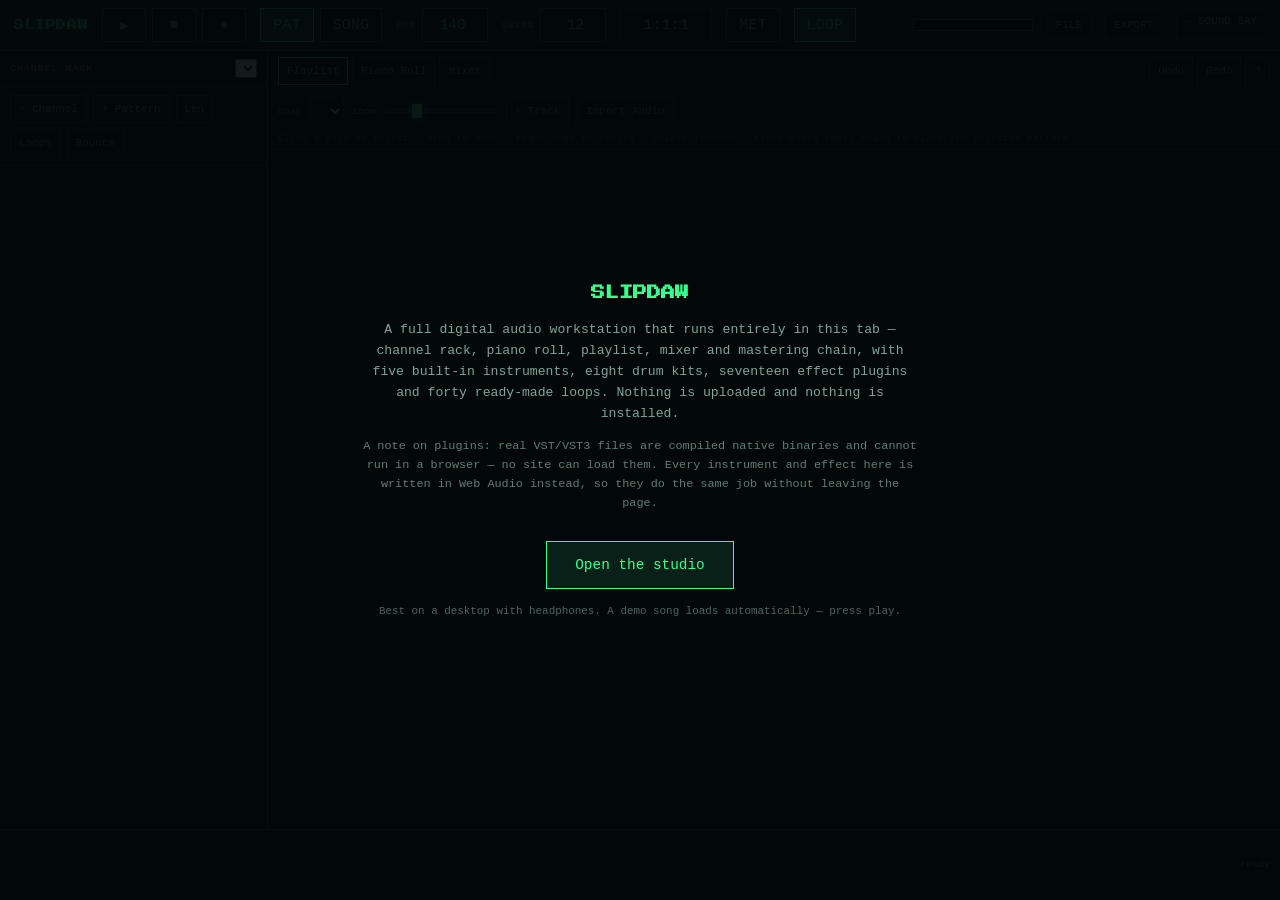
==== commit 2213cce7: "Eight drum kits, loadable samples, and a 40-loop library Drum kits: the eight voices had 48 constant" ====
--- a/index.html
+++ b/index.html
@@ -4,22 +4,22 @@
 <meta charset="UTF-8">
 <meta name="viewport" content="width=device-width, initial-scale=1.0">
 <title>SlipDAW // daw.slippylabs.com</title>
-<meta name="description" content="SlipDAW — a full digital audio workstation in your browser. Channel rack, piano roll, playlist and mixer, with 5 built-in instruments and 17 effect plugins. Write, record, mix, master and export to WAV. No signup, no install.">
+<meta name="description" content="SlipDAW — a full digital audio workstation in your browser. Channel rack, piano roll, playlist and mixer, with 5 instruments, 8 drum kits, 17 effect plugins and 40 built-in loops. Write, record, mix, master and export to WAV. No signup, no install.">
 <meta property="og:type" content="website">
 <meta property="og:url" content="https://daw.slippylabs.com/">
 <meta property="og:title" content="SlipDAW // daw.slippylabs.com">
-<meta property="og:description" content="A full digital audio workstation in your browser — channel rack, piano roll, playlist, mixer, 5 instruments, 17 plugins, and WAV export.">
+<meta property="og:description" content="A full digital audio workstation in your browser — channel rack, piano roll, playlist, mixer, 5 instruments, 8 drum kits, 17 plugins, 40 loops and WAV export.">
 <meta property="og:image" content="https://daw.slippylabs.com/og-image.png">
 <meta property="og:image:width" content="1200">
 <meta property="og:image:height" content="630">
 <meta name="twitter:card" content="summary_large_image">
 <meta name="twitter:title" content="SlipDAW // daw.slippylabs.com">
-<meta name="twitter:description" content="A full digital audio workstation in your browser — channel rack, piano roll, playlist, mixer, 5 instruments, 17 plugins, and WAV export.">
+<meta name="twitter:description" content="A full digital audio workstation in your browser — channel rack, piano roll, playlist, mixer, 5 instruments, 8 drum kits, 17 plugins, 40 loops and WAV export.">
 <meta name="twitter:image" content="https://daw.slippylabs.com/og-image.png">
 <link rel="icon" href="data:image/svg+xml,%3Csvg%20xmlns%3D%22http%3A%2F%2Fwww.w3.org%2F2000%2Fsvg%22%20viewBox%3D%220%200%2064%2064%22%3E%3Crect%20width%3D%2264%22%20height%3D%2264%22%20fill%3D%22%23060d12%22%2F%3E%3Crect%20x%3D%228%22%20y%3D%2214%22%20width%3D%226%22%20height%3D%2236%22%20fill%3D%22%2339ff8f%22%2F%3E%3Crect%20x%3D%2220%22%20y%3D%2222%22%20width%3D%226%22%20height%3D%2220%22%20fill%3D%22%2339ff8f%22%2F%3E%3Crect%20x%3D%2232%22%20y%3D%228%22%20width%3D%226%22%20height%3D%2248%22%20fill%3D%22%2339ff8f%22%2F%3E%3Crect%20x%3D%2244%22%20y%3D%2218%22%20width%3D%226%22%20height%3D%2228%22%20fill%3D%22%2339ff8f%22%2F%3E%3C%2Fsvg%3E">
 <meta name="theme-color" content="#060d12">
 <link rel="stylesheet" href="css/style.css?v=1">
-<link rel="stylesheet" href="css/daw.css?v=1">
+<link rel="stylesheet" href="css/daw.css?v=2">
 <script>/* perf-lite: drop blend/blur effects on low-power devices. ?fx=lite or ?fx=full to override (persisted). */
 (function(){try{var k="slippy-fx",m=location.search.match(/[?&]fx=(lite|full)/),v=m?m[1]:localStorage.getItem(k);if(m)localStorage.setItem(k,v);if(v==="lite"||(v!=="full"&&(navigator.hardwareConcurrency||8)<=2))document.documentElement.classList.add("perf-lite");}catch(e){}})();</script>
 </head>
@@ -29,8 +29,8 @@
   <div class="inner">
     <h2>SLIPDAW</h2>
     <p>A full digital audio workstation that runs entirely in this tab — channel rack, piano roll,
-    playlist, mixer and mastering chain, with five built-in instruments and seventeen effect
-    plugins. Nothing is uploaded and nothing is installed.</p>
+    playlist, mixer and mastering chain, with five built-in instruments, eight drum kits, seventeen effect
+    plugins and forty ready-made loops. Nothing is uploaded and nothing is installed.</p>
     <p style="font-size:.74rem;opacity:.75">A note on plugins: real VST/VST3 files are compiled native
     binaries and cannot run in a browser — no site can load them. Every instrument and effect here is
     written in Web Audio instead, so they do the same job without leaving the page.</p>
@@ -84,6 +84,8 @@
         <button class="mini" id="btn-add-chan">+ Channel</button>
         <button class="mini" id="btn-add-pat">+ Pattern</button>
         <button class="mini" id="btn-pat-len" title="Pattern length in bars">Len</button>
+        <button class="mini" id="btn-loops" title="Browse ready-made loops">Loops</button>
+        <button class="mini" id="btn-bounce" title="Render this pattern to an audio clip">Bounce</button>
       </div>
       <div class="rack-scroll" id="rack-list"></div>
     </aside>
@@ -154,7 +156,8 @@
 <div class="toast" id="toast"></div>
 <input type="file" id="audio-input" accept="audio/*" multiple hidden>
 <input type="file" id="project-input" accept="application/json,.json" hidden>
+<input type="file" id="slot-input" accept="audio/*" hidden>
 
-<script type="module" src="js/main.js?v=1"></script>
+<script type="module" src="js/main.js?v=2"></script>
 </body>
 </html>
--- a/css/daw.css
+++ b/css/daw.css
@@ -140,7 +140,10 @@
   border-bottom: 1px solid var(--daw-line);
   display: flex;
   align-items: center;
-  gap: 8px;
+  /* Wrap, or the row silently overflows the 268px rack and spills its last
+     buttons across the editor bar next to it. */
+  flex-wrap: wrap;
+  gap: 6px;
   font-size: 0.62rem;
   letter-spacing: 0.1em;
   text-transform: uppercase;
@@ -386,6 +389,37 @@
   background: rgba(0, 0, 0, 0.45); border: 1px solid var(--daw-line);
   color: var(--text-main); font-family: var(--mono); font-size: 0.72rem; min-height: 30px;
 }
+
+/* ---------- drum kit sample slots ---------- */
+.slot-list {
+  border-top: 1px solid var(--daw-line);
+  padding-top: 8px;
+  display: flex;
+  flex-direction: column;
+  gap: 3px;
+}
+.slot-head {
+  font-size: 0.58rem;
+  text-transform: uppercase;
+  letter-spacing: 0.1em;
+  color: var(--hud-orange);
+  margin-bottom: 3px;
+}
+.slot-row { display: flex; align-items: center; gap: 5px; }
+.slot-name { width: 66px; font-size: 0.66rem; color: var(--text-main); flex: 0 0 auto; }
+.slot-state {
+  flex: 1;
+  min-width: 0;
+  font-family: var(--mono);
+  font-size: 0.6rem;
+  color: var(--text-dim);
+  overflow: hidden;
+  text-overflow: ellipsis;
+  white-space: nowrap;
+}
+.slot-state.loaded { color: var(--hud-green); }
+.slot-row .mini { font-size: 0.6rem; padding: 2px 7px; min-height: 24px; }
+.slot-row .mini:disabled { opacity: 0.35; cursor: default; }
 
 /* ---------- keyboard ---------- */
 .keybar {
@@ -491,7 +525,17 @@
   /* Width counts as much as height — a 25px-wide "?" button is as awkward to
      hit as a 25px-tall one, and a height-only sweep clears it. */
   .mini, .tbtn { min-width: 44px; }
-  .panel-head select, .editor-bar select, .tabs select { min-height: 44px; }
+  /* Every select, including the ones inside plugin windows — the kit picker
+     lives there. Listed explicitly rather than as a bare `select`, because
+     the base `.editor-bar select` rule (0,1,1) out-specifies a bare element
+     selector (0,0,1) no matter which block comes later in the file. */
+  select,
+  .panel-head select, .editor-bar select, .tabs select, .knob-row select,
+  .plugwin select { min-height: 44px; }
+  /* Specificity, not order: `.slot-row .mini` (0,2,0) beats a bare `.mini`
+     inside this media query, so the slot buttons kept their 24px desktop
+     height until the override matched their specificity too. */
+  .slot-row .mini { min-height: 44px; min-width: 44px; }
   input[type="range"] { height: 44px; }
   .dot-btn { width: 44px; height: 44px; font-size: 0.7rem; }
   /* The step grid cannot reach 44px: sixteen steps across a phone is ~17px
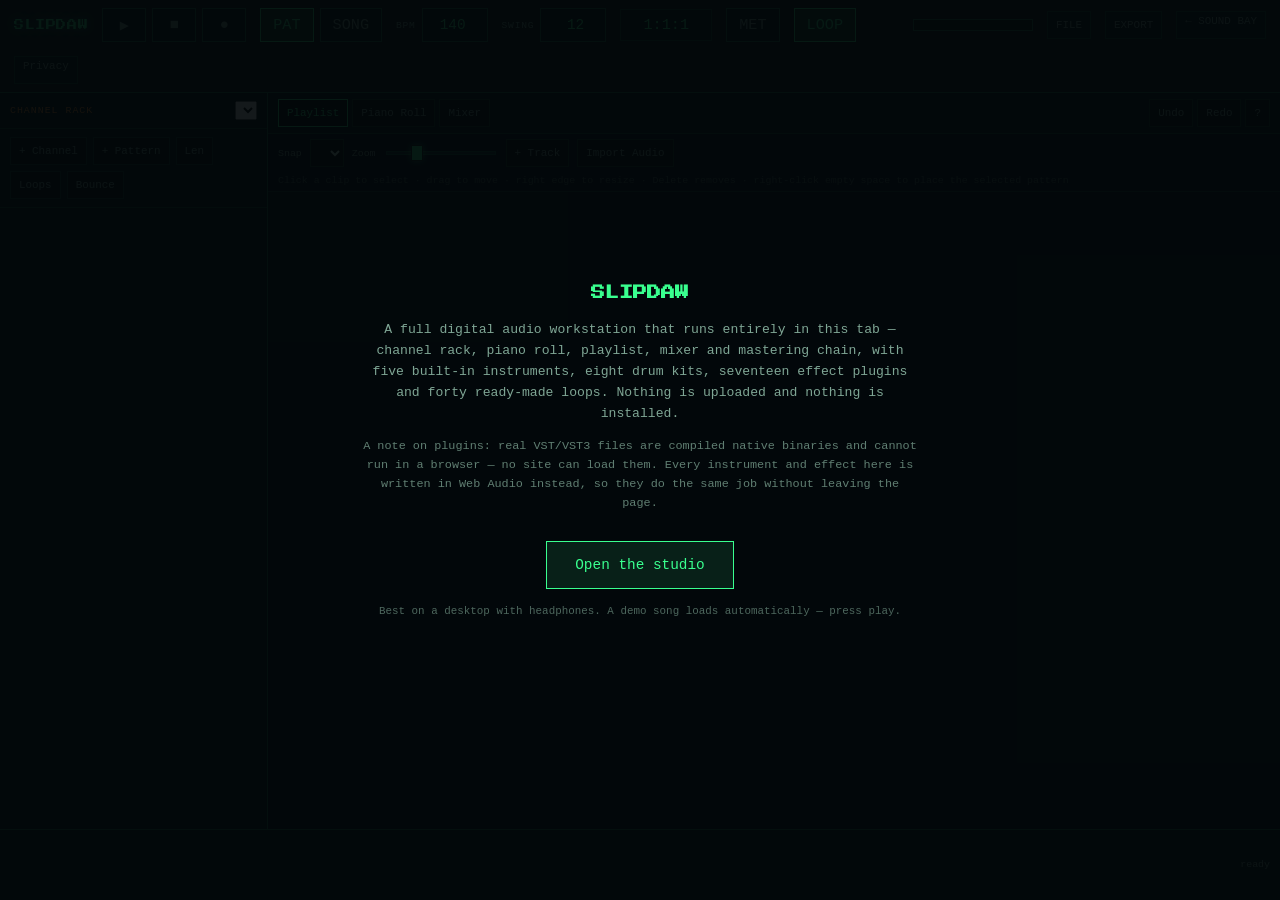
==== commit 8b3a4d3e: "Add the sitewide privacy bar and Slippy Deck Both went out across the estate and have been live on t" ====
--- a/index.html
+++ b/index.html
@@ -69,6 +69,10 @@
     <button class="mini" id="btn-file">FILE</button>
     <button class="mini" id="btn-export">EXPORT</button>
     <a class="mini" href="https://music.slippylabs.com/" style="text-decoration:none">&larr; SOUND BAY</a>
+    <!-- In the toolbar rather than a page footer: .daw-shell is position:fixed
+         inset:0 and <body> is scroll-locked in daw-mode, so nothing in the
+         document flow below it is reachable. -->
+    <a class="mini" href="https://slippylabs.com/privacy.html" style="text-decoration:none">Privacy</a>
   </div>
 
   <div class="mobile-note">SlipDAW is built for a desktop screen — on a phone the grids are cramped, but everything still plays.</div>
@@ -159,5 +163,6 @@
 <input type="file" id="slot-input" accept="audio/*" hidden>
 
 <script type="module" src="js/main.js?v=2"></script>
-</body>
+<!-- Slippy Deck: floating Slippy TV + jukebox player. Renders nothing unless admin.slippylabs.com/whoami confirms a signed-in account. -->
+<script defer src="https://slippylabs.com/deck/deck.js"></script></body>
 </html>
